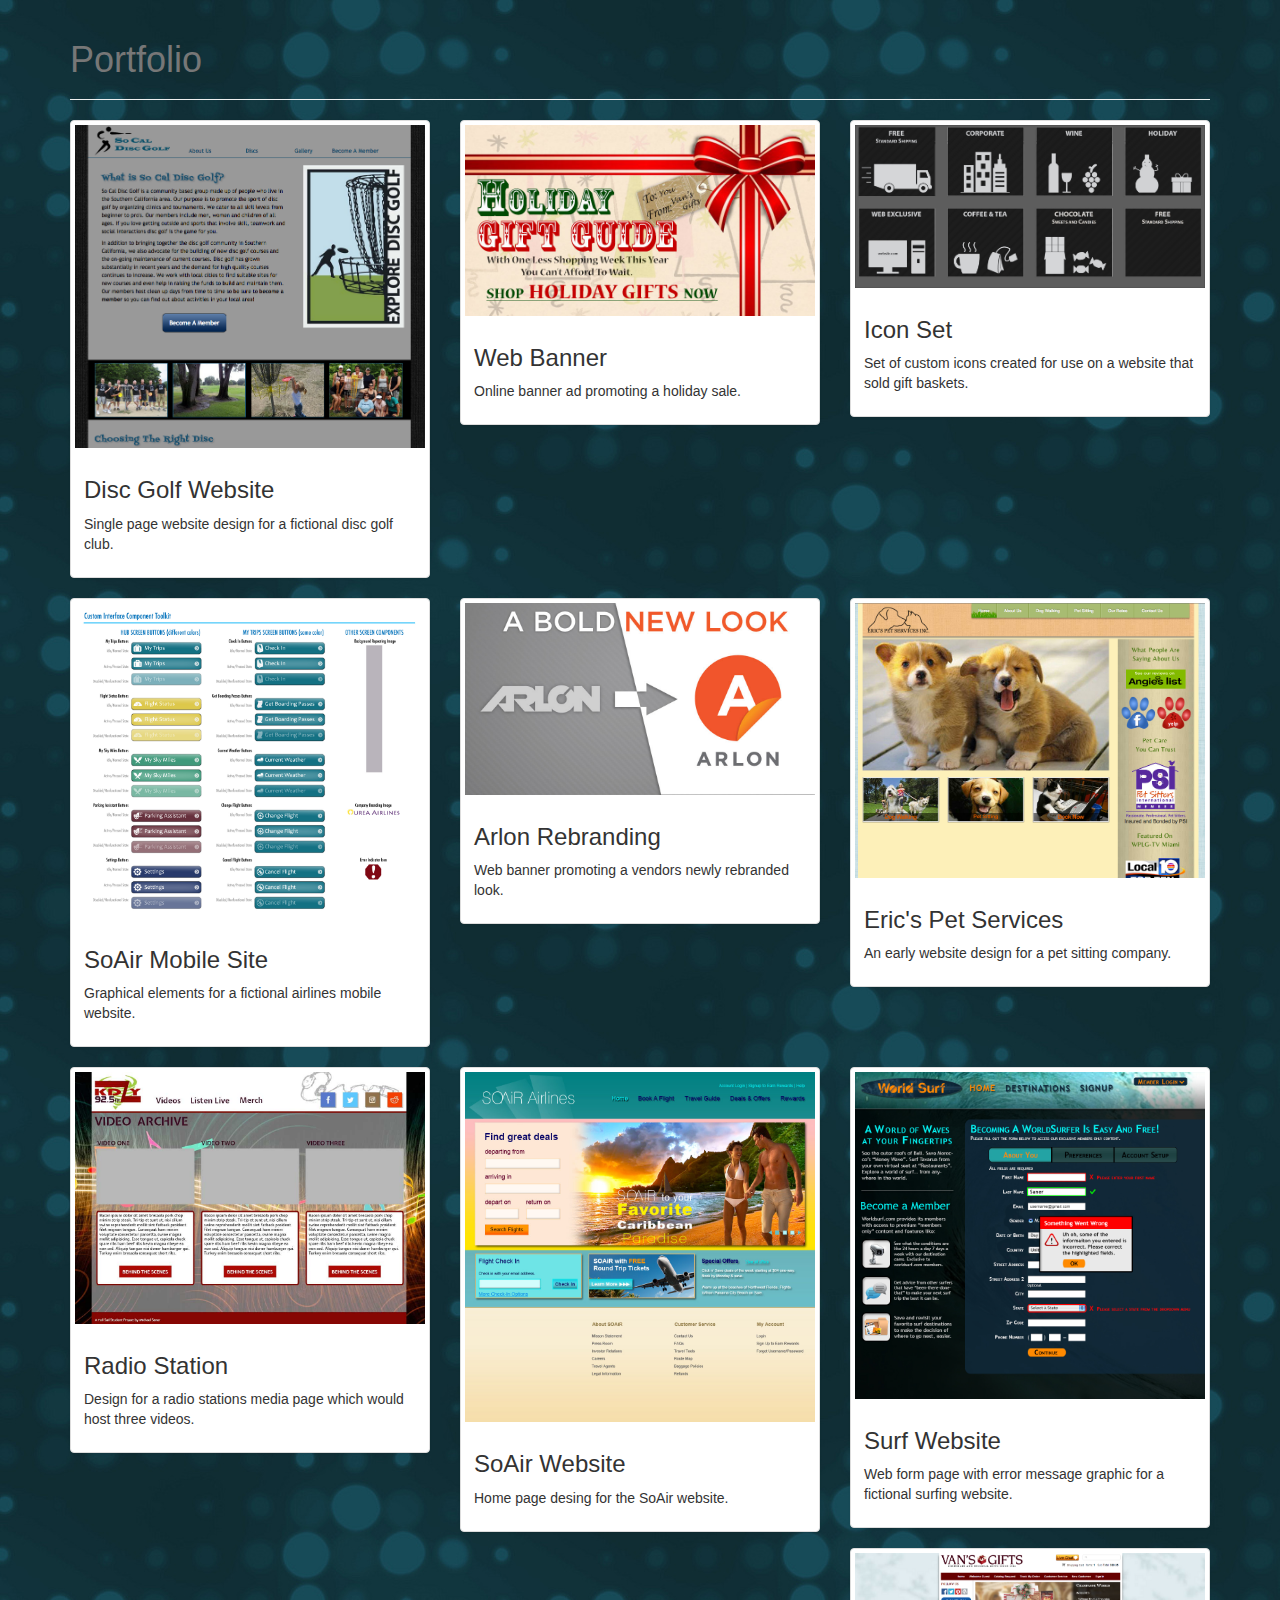
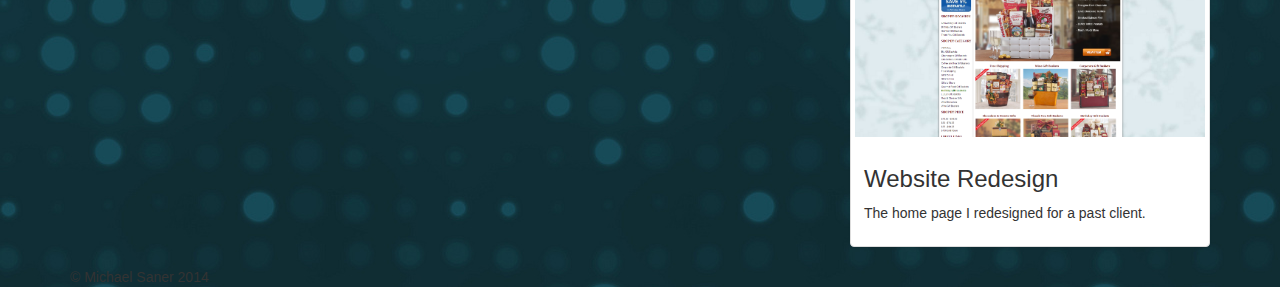
==== index.html @ 246d0694 "updated readme" ====
<!DOCTYPE html>
<html lang="en">
<head>
    <meta charset="utf-8">
    <meta http-equiv="X-UA-Compatible" content="IE=edge">
    <meta name="viewport" content="width=device-width, initial-scale=1">
    <title>Portfolio</title>
    
    <!-- Bootstrap -->
    <link href="css/bootstrap.min.css" rel="stylesheet">
    <link href="css/bootstrap-theme.min.css" rel="stylesheet">
    <link href="css/main.css" rel="stylesheet">
    <!-- HTML5 Shim and Respond.js IE8 support of HTML5 elements and media queries -->
    <!-- WARNING: Respond.js doesn't work if you view the page via file:// -->
    <!--[if lt IE 9]>
      <script src="https://oss.maxcdn.com/html5shiv/3.7.2/html5shiv.min.js"></script>
      <script src="https://oss.maxcdn.com/respond/1.4.2/respond.min.js"></script>
    <![endif]-->
</head>

<body>
	<div class="container">
    	<div class="page-header">
        	<h1 class="text-muted">Portfolio</h1>
        </div>
        
        <div class="row">
          <div class="col-sm-6 col-md-4">
            <div class="thumbnail">
              <img src="images/disc-golf.png" alt="disc golf">
              <div class="caption">
                <h3>Disc Golf Website</h3>
                <p>Single page website design for a fictional disc golf club.</p>
              </div>
            </div>
          </div>
          
          <div class="col-sm-6 col-md-4">
            <div class="thumbnail">
              <img src="images/gift-guide.jpg" alt="christmas ad">
              <div class="caption">
                <h3>Web Banner</h3>
                <p>Online banner ad promoting a holiday sale.</p>
              </div>
            </div>
          </div>
          
          <div class="col-sm-6 col-md-4">
            <div class="thumbnail">
              <img src="images/icon set.jpg" alt="gift icons">
              <div class="caption">
                <h3>Icon Set</h3>
                <p>Set of custom icons created for use on a website that sold gift baskets.</p>
              </div>
            </div>
          </div>
		</div>
        
  		<div class="row">
          <div class="col-sm-6 col-md-4">
            <div class="thumbnail">
              <img src="images/mobile-artboard.jpg"  alt="mobile site artboard">
              <div class="caption">
                <h3>SoAir Mobile Site</h3>
                <p>Graphical elements for a fictional airlines mobile website.</p>
              </div>
            </div>
          </div>
          
          <div class="col-sm-6 col-md-4">
            <div class="thumbnail">
              <img src="images/new-arlon-logo.jpg"  alt="new logo">
              <div class="caption">
                <h3>Arlon Rebranding</h3>
                <p>Web banner promoting a vendors newly rebranded look.</p>
              </div>
            </div>
          </div>
          
          <div class="col-sm-6 col-md-4">
            <div class="thumbnail">
              <img src="images/pet-sitter.png" alt="pet sitter">
              <div class="caption">
                <h3>Eric's Pet Services</h3>
                <p>An early website design for a pet sitting company.</p>
              </div>
            </div>
          </div>
		</div>

  		<div class="row">          
          <div class="col-sm-6 col-md-4">
            <div class="thumbnail">
              <img src="images/radio-station.jpg" alt="radio station">
              <div class="caption">
                <h3>Radio Station</h3>
                <p>Design for a radio stations media page which would host three videos.</p>
              </div>
            </div>
          </div>
                    
          <div class="col-sm-6 col-md-4">
            <div class="thumbnail">
              <img src="images/soair-homepage.jpg" alt="SoAir">
              <div class="caption">
                <h3>SoAir Website</h3>
                <p>Home page desing for the SoAir website.</p>
              </div>
            </div>
          </div>
          
          <div class="col-sm-6 col-md-4">
            <div class="thumbnail">
              <img src="images/surf-error-page.jpg" alt="surf">
              <div class="caption">
                <h3>Surf Website</h3>
                <p>Web form page with error message graphic for a fictional surfing website.</p>
              </div>
            </div>
          </div>
          
          <div class="col-sm-6 col-md-4">
            <div class="thumbnail">
              <img src="images/vans-home.png" alt="vans redesign">
              <div class="caption">
                <h3>Website Redesign</h3>
                <p>The home page I redesigned for a past client.</p>
              </div>
            </div>
          </div>
        </div>	
        	
        <div class="clearfix">
        	&copy; Michael Saner 2014
        </div>        
	</div>
    
    
    
    
    
    
    
    
    
    
    
    
    
    <!-- jQuery (necessary for Bootstrap's JavaScript plugins) -->
    <script src="https://ajax.googleapis.com/ajax/libs/jquery/1.11.1/jquery.min.js"></script>
    <!-- Include all compiled plugins (below), or include individual files as needed -->
    <script src="js/bootstrap.min.js"></script>
</body>
</html>
---- css/main.css ----
@charset "UTF-8";
/* CSS Document */

body{
	background-image:url(../bg.jpg);
}
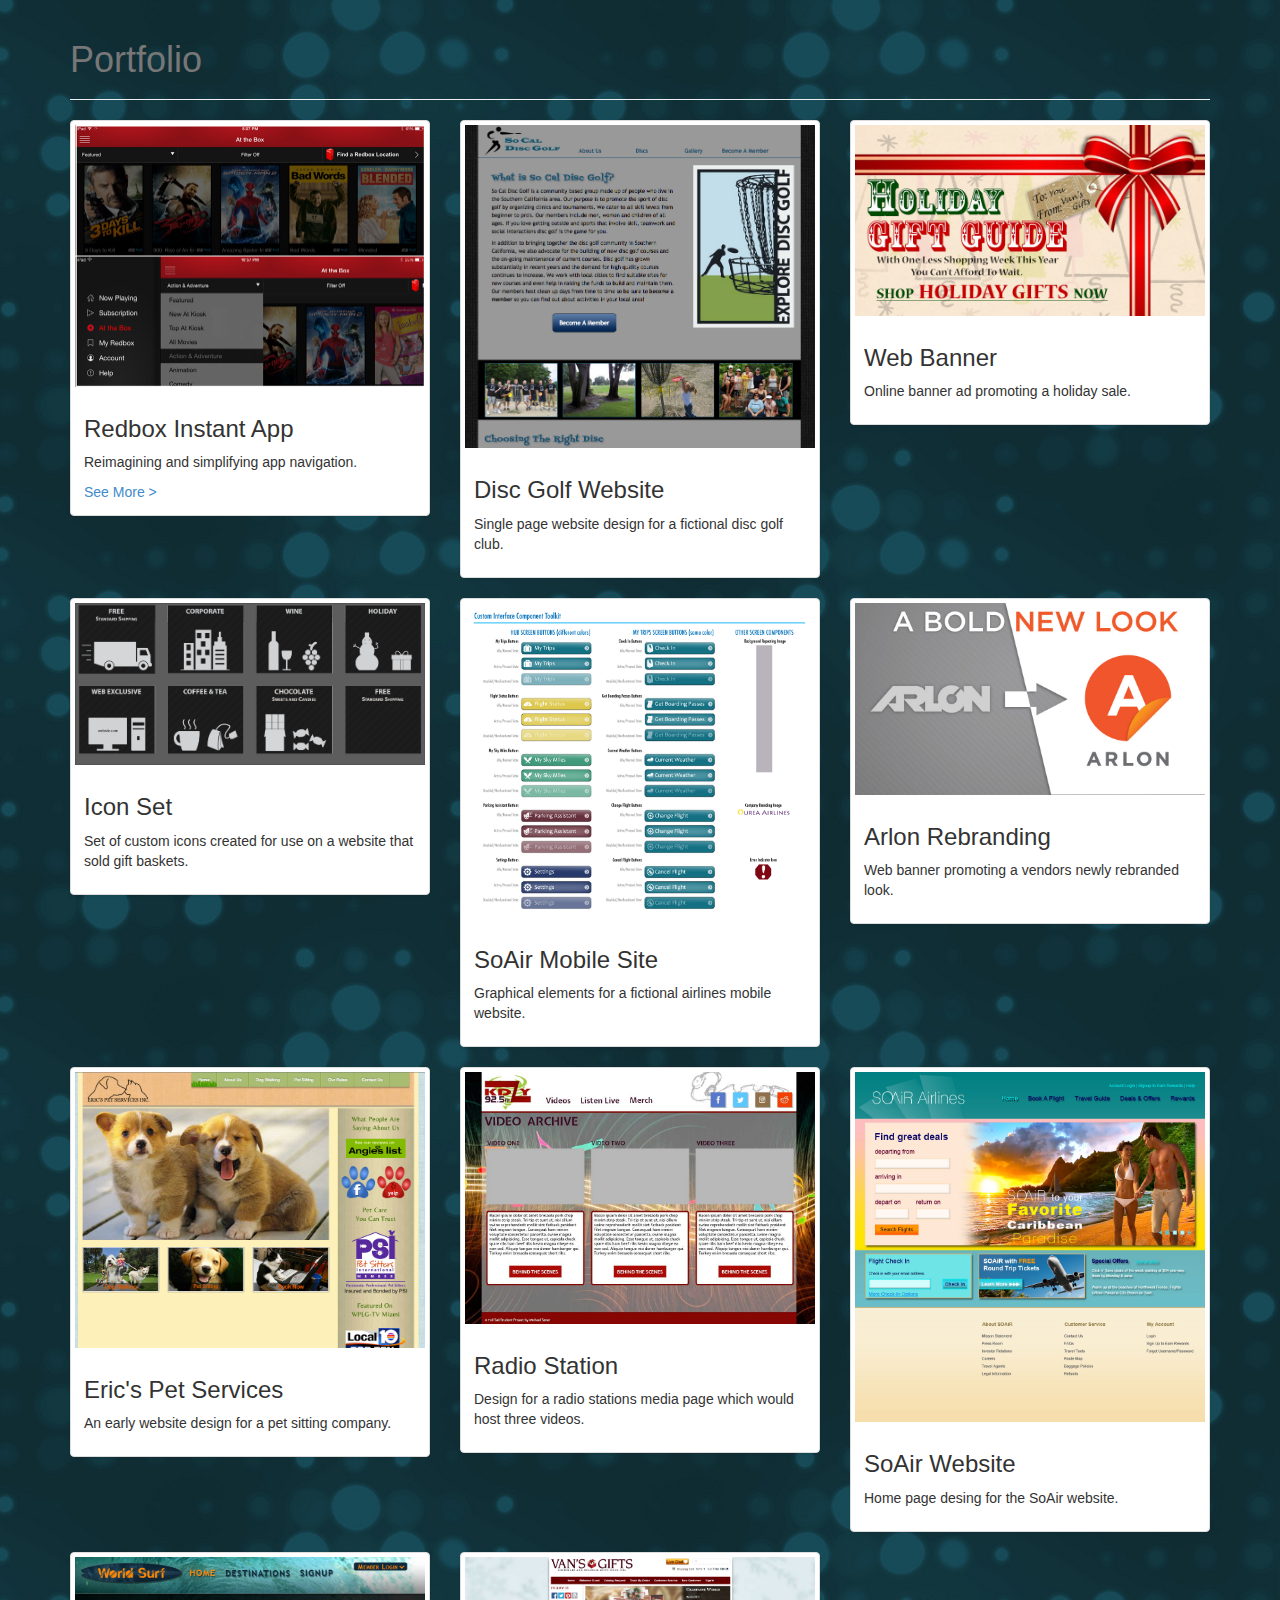
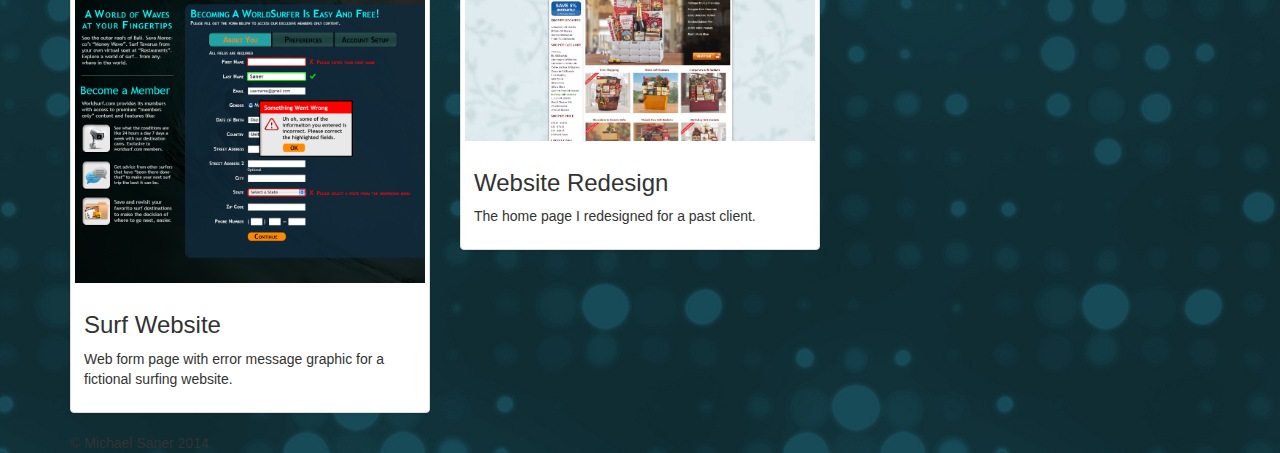
==== commit 3cc108bb: "adding files for new project to feature on portfolio site" ====
--- a/index.html
+++ b/index.html
@@ -4,7 +4,7 @@
     <meta charset="utf-8">
     <meta http-equiv="X-UA-Compatible" content="IE=edge">
     <meta name="viewport" content="width=device-width, initial-scale=1">
-    <title>Portfolio</title>
+    <title>Portfolio Project</title>
     
     <!-- Bootstrap -->
     <link href="css/bootstrap.min.css" rel="stylesheet">
@@ -25,6 +25,16 @@
         </div>
         
         <div class="row">
+        	<div class="col-sm-6 col-md-4">
+            <div class="thumbnail">
+              <img src="images/before-shot.jpg" alt="original app screenshots">
+              <div class="caption">
+                <h3>Redbox Instant App</h3>
+                <p>Reimagining and simplifying app navigation. </p><a href="details.html">See More ></a>
+              </div>
+            </div>
+          </div>
+        
           <div class="col-sm-6 col-md-4">
             <div class="thumbnail">
               <img src="images/disc-golf.png" alt="disc golf">
@@ -44,7 +54,9 @@
               </div>
             </div>
           </div>
-          
+        </div>  
+        
+        <div class="row">
           <div class="col-sm-6 col-md-4">
             <div class="thumbnail">
               <img src="images/icon set.jpg" alt="gift icons">
@@ -54,9 +66,7 @@
               </div>
             </div>
           </div>
-		</div>
-        
-  		<div class="row">
+  		
           <div class="col-sm-6 col-md-4">
             <div class="thumbnail">
               <img src="images/mobile-artboard.jpg"  alt="mobile site artboard">
@@ -76,7 +86,9 @@
               </div>
             </div>
           </div>
+       </div>
           
+       <div class="row">    
           <div class="col-sm-6 col-md-4">
             <div class="thumbnail">
               <img src="images/pet-sitter.png" alt="pet sitter">
@@ -86,9 +98,8 @@
               </div>
             </div>
           </div>
-		</div>
-
-  		<div class="row">          
+		
+  		         
           <div class="col-sm-6 col-md-4">
             <div class="thumbnail">
               <img src="images/radio-station.jpg" alt="radio station">
@@ -108,7 +119,9 @@
               </div>
             </div>
           </div>
-          
+        </div>    
+        
+        <div class="row">  
           <div class="col-sm-6 col-md-4">
             <div class="thumbnail">
               <img src="images/surf-error-page.jpg" alt="surf">
@@ -128,7 +141,8 @@
               </div>
             </div>
           </div>
-        </div>	
+       </div>
+       	
         	
         <div class="clearfix">
         	&copy; Michael Saner 2014
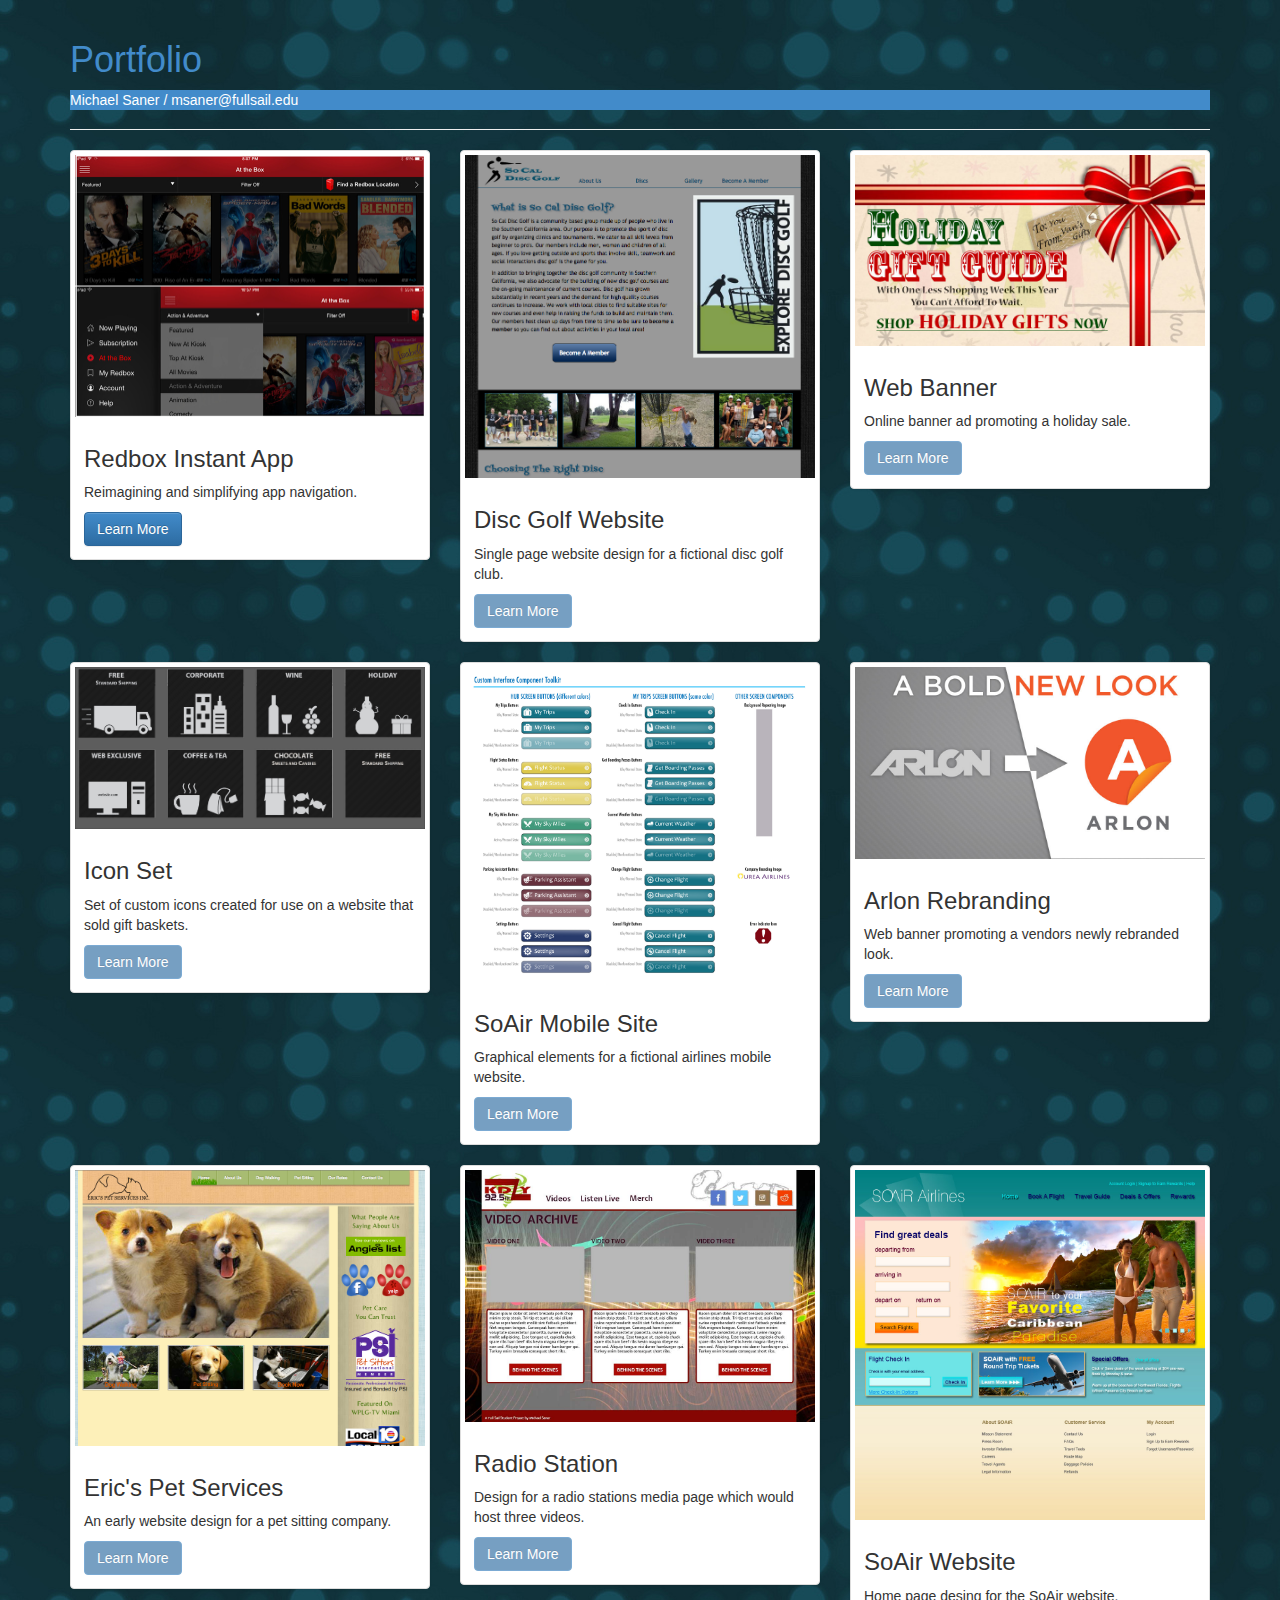
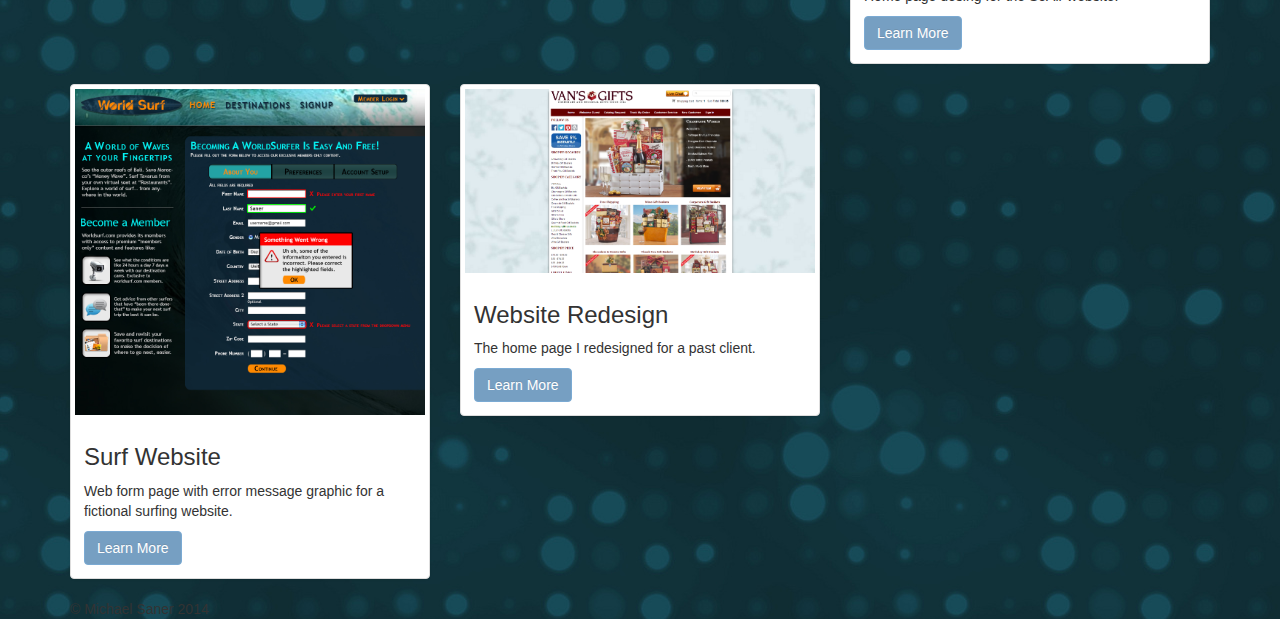
==== commit 26dc1833: "adding visual enhancements" ====
--- a/index.html
+++ b/index.html
@@ -21,7 +21,8 @@
 <body>
 	<div class="container">
     	<div class="page-header">
-        	<h1 class="text-muted">Portfolio</h1>
+        	<h1 class="text-primary">Portfolio</h1>
+            <p class="bg-primary">Michael Saner / <a class="bg-primary" href="#">msaner@fullsail.edu</a></p>
         </div>
         
         <div class="row">
@@ -30,7 +31,8 @@
               <img src="images/before-shot.jpg" alt="original app screenshots">
               <div class="caption">
                 <h3>Redbox Instant App</h3>
-                <p>Reimagining and simplifying app navigation. </p><a href="details.html">See More ></a>
+                <p>Reimagining and simplifying app navigation. </p>
+                <a href="details.html"><button type="button" class="btn btn-primary">Learn More</button></a>
               </div>
             </div>
           </div>
@@ -41,6 +43,7 @@
               <div class="caption">
                 <h3>Disc Golf Website</h3>
                 <p>Single page website design for a fictional disc golf club.</p>
+                <a href="details.html"><button type="button" class="btn btn-primary"  disabled="disabled">Learn More</button></a>
               </div>
             </div>
           </div>
@@ -51,6 +54,7 @@
               <div class="caption">
                 <h3>Web Banner</h3>
                 <p>Online banner ad promoting a holiday sale.</p>
+                <a href="details.html"><button type="button" class="btn btn-primary"  disabled="disabled">Learn More</button></a>
               </div>
             </div>
           </div>
@@ -63,6 +67,7 @@
               <div class="caption">
                 <h3>Icon Set</h3>
                 <p>Set of custom icons created for use on a website that sold gift baskets.</p>
+                <a href="details.html"><button type="button" class="btn btn-primary"  disabled="disabled">Learn More</button></a>
               </div>
             </div>
           </div>
@@ -73,6 +78,7 @@
               <div class="caption">
                 <h3>SoAir Mobile Site</h3>
                 <p>Graphical elements for a fictional airlines mobile website.</p>
+                <a href="details.html"><button type="button" class="btn btn-primary"  disabled="disabled">Learn More</button></a>
               </div>
             </div>
           </div>
@@ -83,6 +89,7 @@
               <div class="caption">
                 <h3>Arlon Rebranding</h3>
                 <p>Web banner promoting a vendors newly rebranded look.</p>
+                <a href="details.html"><button type="button" class="btn btn-primary"  disabled="disabled">Learn More</button></a>
               </div>
             </div>
           </div>
@@ -95,6 +102,7 @@
               <div class="caption">
                 <h3>Eric's Pet Services</h3>
                 <p>An early website design for a pet sitting company.</p>
+                <a href="details.html"><button type="button" class="btn btn-primary"  disabled="disabled">Learn More</button></a>
               </div>
             </div>
           </div>
@@ -106,6 +114,7 @@
               <div class="caption">
                 <h3>Radio Station</h3>
                 <p>Design for a radio stations media page which would host three videos.</p>
+                <a href="details.html"><button type="button" class="btn btn-primary"  disabled="disabled">Learn More</button></a>
               </div>
             </div>
           </div>
@@ -116,6 +125,7 @@
               <div class="caption">
                 <h3>SoAir Website</h3>
                 <p>Home page desing for the SoAir website.</p>
+                <a href="details.html"><button type="button" class="btn btn-primary"  disabled="disabled">Learn More</button></a>
               </div>
             </div>
           </div>
@@ -128,6 +138,7 @@
               <div class="caption">
                 <h3>Surf Website</h3>
                 <p>Web form page with error message graphic for a fictional surfing website.</p>
+                <a href="details.html"><button type="button" class="btn btn-primary"  disabled="disabled">Learn More</button></a>
               </div>
             </div>
           </div>
@@ -138,6 +149,7 @@
               <div class="caption">
                 <h3>Website Redesign</h3>
                 <p>The home page I redesigned for a past client.</p>
+                <a href="details.html"><button type="button" class="btn btn-primary"  disabled="disabled">Learn More</button></a>
               </div>
             </div>
           </div>
@@ -150,15 +162,11 @@
 	</div>
     
     
-    
-    
-    
-    
-    
-    
-    
-    
-    
+    <!-- scroll to top button -->
+	<script type="text/javascript" src="http://ajax.googleapis.com/ajax/libs/jquery/1.7.2/jquery.min.js"></script>
+	<script type="text/javascript" src="http://arrow.scrolltotop.com/arrow26.js"></script>
+	<noscript>Not seeing a <a href="http://www.scrolltotop.com/">Scroll to Top Button</a>? Go to our FAQ page for more info.</noscript>
+
     
     
     <!-- jQuery (necessary for Bootstrap's JavaScript plugins) -->
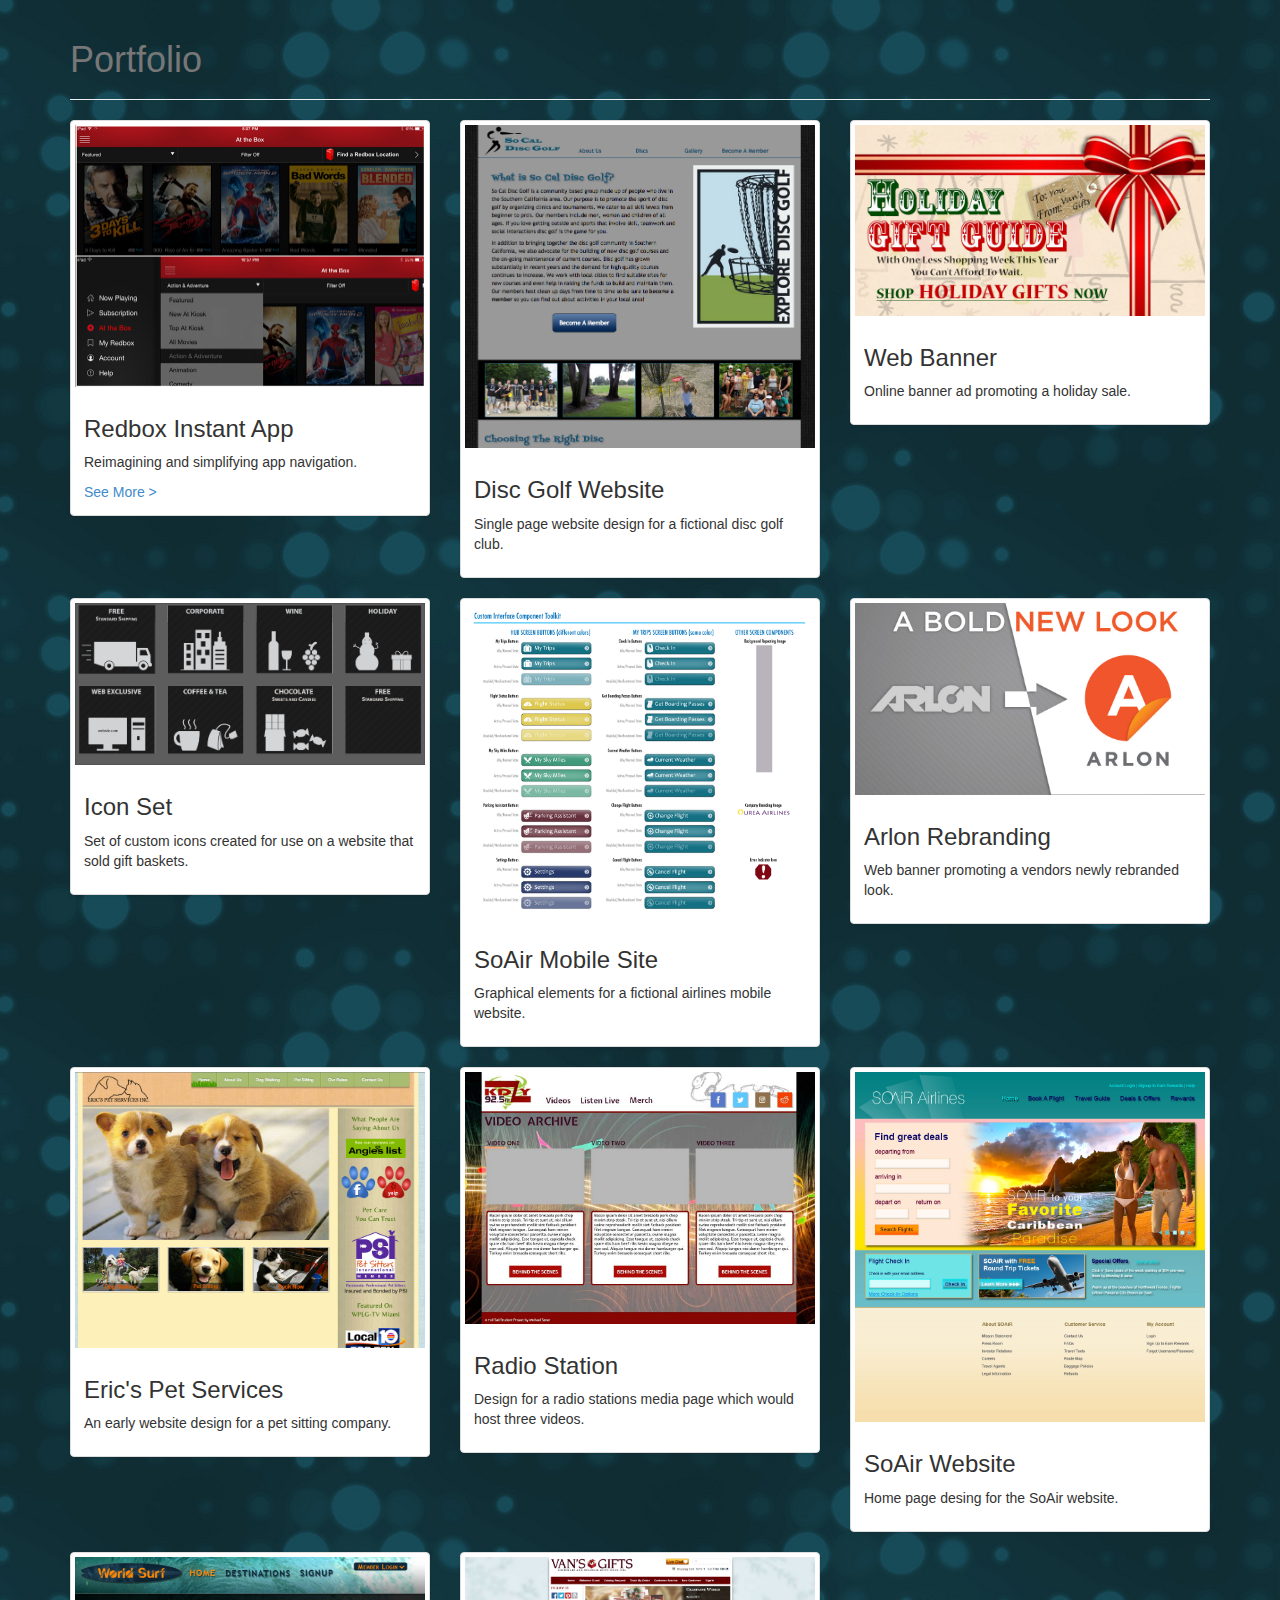
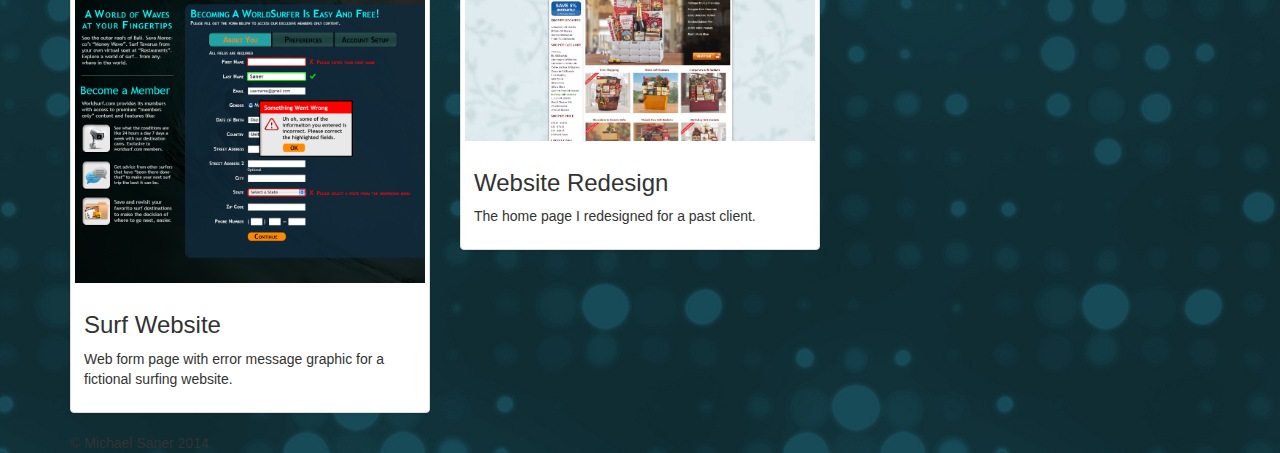
==== commit 8a3dda78: "Merge branch 'newproject'" ====
--- a/index.html
+++ b/index.html
@@ -21,8 +21,7 @@
 <body>
 	<div class="container">
     	<div class="page-header">
-        	<h1 class="text-primary">Portfolio</h1>
-            <p class="bg-primary">Michael Saner / <a class="bg-primary" href="#">msaner@fullsail.edu</a></p>
+        	<h1 class="text-muted">Portfolio</h1>
         </div>
         
         <div class="row">
@@ -31,8 +30,7 @@
               <img src="images/before-shot.jpg" alt="original app screenshots">
               <div class="caption">
                 <h3>Redbox Instant App</h3>
-                <p>Reimagining and simplifying app navigation. </p>
-                <a href="details.html"><button type="button" class="btn btn-primary">Learn More</button></a>
+                <p>Reimagining and simplifying app navigation. </p><a href="details.html">See More ></a>
               </div>
             </div>
           </div>
@@ -43,7 +41,6 @@
               <div class="caption">
                 <h3>Disc Golf Website</h3>
                 <p>Single page website design for a fictional disc golf club.</p>
-                <a href="details.html"><button type="button" class="btn btn-primary"  disabled="disabled">Learn More</button></a>
               </div>
             </div>
           </div>
@@ -54,7 +51,6 @@
               <div class="caption">
                 <h3>Web Banner</h3>
                 <p>Online banner ad promoting a holiday sale.</p>
-                <a href="details.html"><button type="button" class="btn btn-primary"  disabled="disabled">Learn More</button></a>
               </div>
             </div>
           </div>
@@ -67,7 +63,6 @@
               <div class="caption">
                 <h3>Icon Set</h3>
                 <p>Set of custom icons created for use on a website that sold gift baskets.</p>
-                <a href="details.html"><button type="button" class="btn btn-primary"  disabled="disabled">Learn More</button></a>
               </div>
             </div>
           </div>
@@ -78,7 +73,6 @@
               <div class="caption">
                 <h3>SoAir Mobile Site</h3>
                 <p>Graphical elements for a fictional airlines mobile website.</p>
-                <a href="details.html"><button type="button" class="btn btn-primary"  disabled="disabled">Learn More</button></a>
               </div>
             </div>
           </div>
@@ -89,7 +83,6 @@
               <div class="caption">
                 <h3>Arlon Rebranding</h3>
                 <p>Web banner promoting a vendors newly rebranded look.</p>
-                <a href="details.html"><button type="button" class="btn btn-primary"  disabled="disabled">Learn More</button></a>
               </div>
             </div>
           </div>
@@ -102,7 +95,6 @@
               <div class="caption">
                 <h3>Eric's Pet Services</h3>
                 <p>An early website design for a pet sitting company.</p>
-                <a href="details.html"><button type="button" class="btn btn-primary"  disabled="disabled">Learn More</button></a>
               </div>
             </div>
           </div>
@@ -114,7 +106,6 @@
               <div class="caption">
                 <h3>Radio Station</h3>
                 <p>Design for a radio stations media page which would host three videos.</p>
-                <a href="details.html"><button type="button" class="btn btn-primary"  disabled="disabled">Learn More</button></a>
               </div>
             </div>
           </div>
@@ -125,7 +116,6 @@
               <div class="caption">
                 <h3>SoAir Website</h3>
                 <p>Home page desing for the SoAir website.</p>
-                <a href="details.html"><button type="button" class="btn btn-primary"  disabled="disabled">Learn More</button></a>
               </div>
             </div>
           </div>
@@ -138,7 +128,6 @@
               <div class="caption">
                 <h3>Surf Website</h3>
                 <p>Web form page with error message graphic for a fictional surfing website.</p>
-                <a href="details.html"><button type="button" class="btn btn-primary"  disabled="disabled">Learn More</button></a>
               </div>
             </div>
           </div>
@@ -149,7 +138,6 @@
               <div class="caption">
                 <h3>Website Redesign</h3>
                 <p>The home page I redesigned for a past client.</p>
-                <a href="details.html"><button type="button" class="btn btn-primary"  disabled="disabled">Learn More</button></a>
               </div>
             </div>
           </div>
@@ -162,11 +150,15 @@
 	</div>
     
     
-    <!-- scroll to top button -->
-	<script type="text/javascript" src="http://ajax.googleapis.com/ajax/libs/jquery/1.7.2/jquery.min.js"></script>
-	<script type="text/javascript" src="http://arrow.scrolltotop.com/arrow26.js"></script>
-	<noscript>Not seeing a <a href="http://www.scrolltotop.com/">Scroll to Top Button</a>? Go to our FAQ page for more info.</noscript>
-
+    
+    
+    
+    
+    
+    
+    
+    
+    
     
     
     <!-- jQuery (necessary for Bootstrap's JavaScript plugins) -->
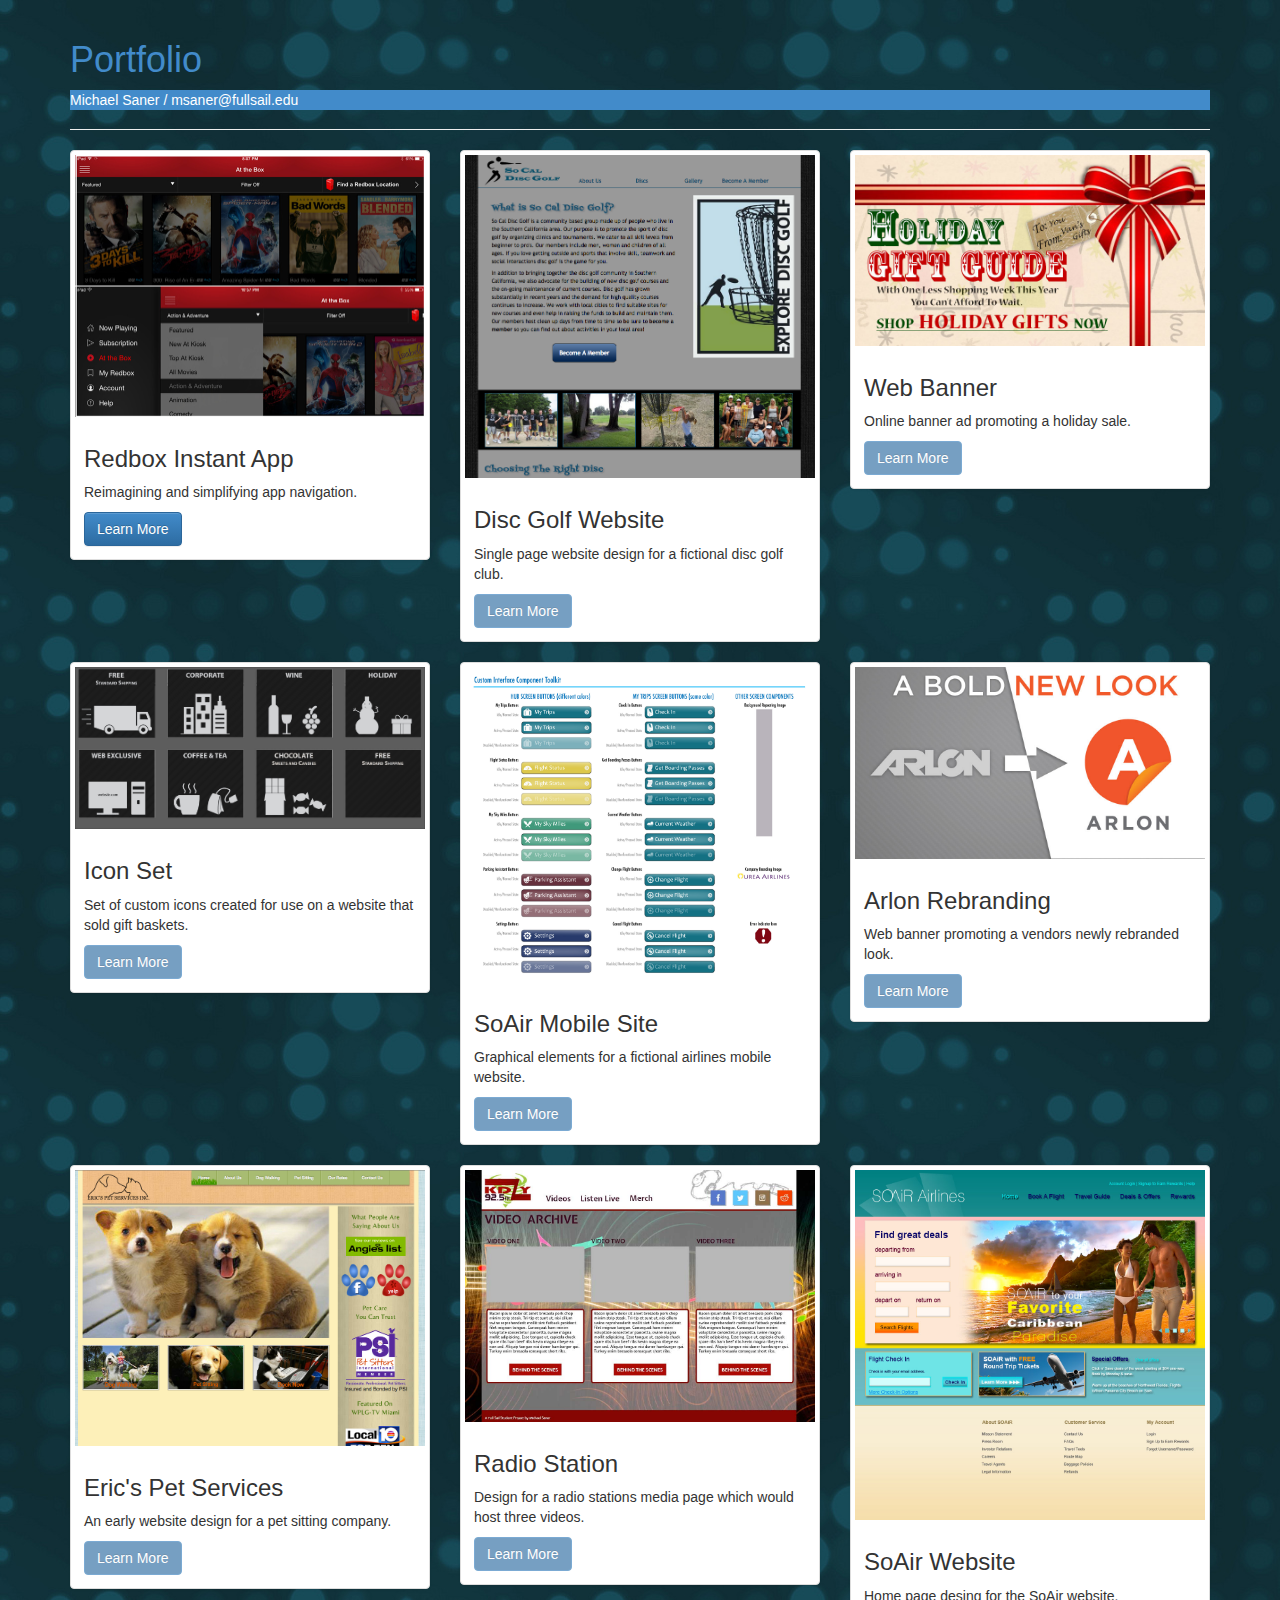
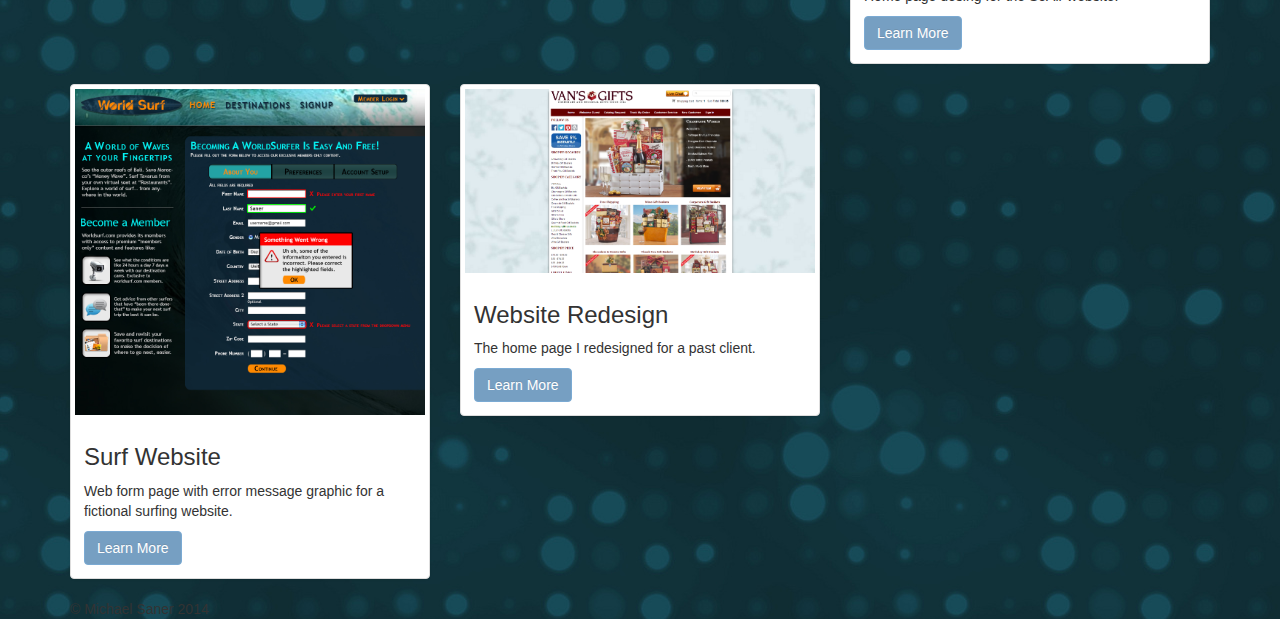
==== commit 4fcbdc42: "adding visual enhancements to portfolio" ====
--- a/index.html
+++ b/index.html
@@ -21,7 +21,8 @@
 <body>
 	<div class="container">
     	<div class="page-header">
-        	<h1 class="text-muted">Portfolio</h1>
+        	<h1 class="text-primary">Portfolio</h1>
+            <p class="bg-primary">Michael Saner / <a class="bg-primary" href="#">msaner@fullsail.edu</a></p>
         </div>
         
         <div class="row">
@@ -30,7 +31,8 @@
               <img src="images/before-shot.jpg" alt="original app screenshots">
               <div class="caption">
                 <h3>Redbox Instant App</h3>
-                <p>Reimagining and simplifying app navigation. </p><a href="details.html">See More ></a>
+                <p>Reimagining and simplifying app navigation. </p>
+                <a href="details.html"><button type="button" class="btn btn-primary">Learn More</button></a>
               </div>
             </div>
           </div>
@@ -41,6 +43,7 @@
               <div class="caption">
                 <h3>Disc Golf Website</h3>
                 <p>Single page website design for a fictional disc golf club.</p>
+                <a href="details.html"><button type="button" class="btn btn-primary"  disabled="disabled">Learn More</button></a>
               </div>
             </div>
           </div>
@@ -51,6 +54,7 @@
               <div class="caption">
                 <h3>Web Banner</h3>
                 <p>Online banner ad promoting a holiday sale.</p>
+                <a href="details.html"><button type="button" class="btn btn-primary"  disabled="disabled">Learn More</button></a>
               </div>
             </div>
           </div>
@@ -63,6 +67,7 @@
               <div class="caption">
                 <h3>Icon Set</h3>
                 <p>Set of custom icons created for use on a website that sold gift baskets.</p>
+                <a href="details.html"><button type="button" class="btn btn-primary"  disabled="disabled">Learn More</button></a>
               </div>
             </div>
           </div>
@@ -73,6 +78,7 @@
               <div class="caption">
                 <h3>SoAir Mobile Site</h3>
                 <p>Graphical elements for a fictional airlines mobile website.</p>
+                <a href="details.html"><button type="button" class="btn btn-primary"  disabled="disabled">Learn More</button></a>
               </div>
             </div>
           </div>
@@ -83,6 +89,7 @@
               <div class="caption">
                 <h3>Arlon Rebranding</h3>
                 <p>Web banner promoting a vendors newly rebranded look.</p>
+                <a href="details.html"><button type="button" class="btn btn-primary"  disabled="disabled">Learn More</button></a>
               </div>
             </div>
           </div>
@@ -95,6 +102,7 @@
               <div class="caption">
                 <h3>Eric's Pet Services</h3>
                 <p>An early website design for a pet sitting company.</p>
+                <a href="details.html"><button type="button" class="btn btn-primary"  disabled="disabled">Learn More</button></a>
               </div>
             </div>
           </div>
@@ -106,6 +114,7 @@
               <div class="caption">
                 <h3>Radio Station</h3>
                 <p>Design for a radio stations media page which would host three videos.</p>
+                <a href="details.html"><button type="button" class="btn btn-primary"  disabled="disabled">Learn More</button></a>
               </div>
             </div>
           </div>
@@ -116,6 +125,7 @@
               <div class="caption">
                 <h3>SoAir Website</h3>
                 <p>Home page desing for the SoAir website.</p>
+                <a href="details.html"><button type="button" class="btn btn-primary"  disabled="disabled">Learn More</button></a>
               </div>
             </div>
           </div>
@@ -128,6 +138,7 @@
               <div class="caption">
                 <h3>Surf Website</h3>
                 <p>Web form page with error message graphic for a fictional surfing website.</p>
+                <a href="details.html"><button type="button" class="btn btn-primary"  disabled="disabled">Learn More</button></a>
               </div>
             </div>
           </div>
@@ -138,27 +149,23 @@
               <div class="caption">
                 <h3>Website Redesign</h3>
                 <p>The home page I redesigned for a past client.</p>
+                <a href="details.html"><button type="button" class="btn btn-primary"  disabled="disabled">Learn More</button></a>
               </div>
             </div>
           </div>
        </div>
        	
-        	
         <div class="clearfix">
         	&copy; Michael Saner 2014
         </div>        
 	</div>
     
     
-    
-    
-    
-    
-    
-    
-    
-    
-    
+    <!-- scroll to top button -->
+	<script type="text/javascript" src="http://ajax.googleapis.com/ajax/libs/jquery/1.7.2/jquery.min.js"></script>
+	<script type="text/javascript" src="http://arrow.scrolltotop.com/arrow26.js"></script>
+	<noscript>Not seeing a <a href="http://www.scrolltotop.com/">Scroll to Top Button</a>? Go to our FAQ page for more info.</noscript>
+
     
     
     <!-- jQuery (necessary for Bootstrap's JavaScript plugins) -->
